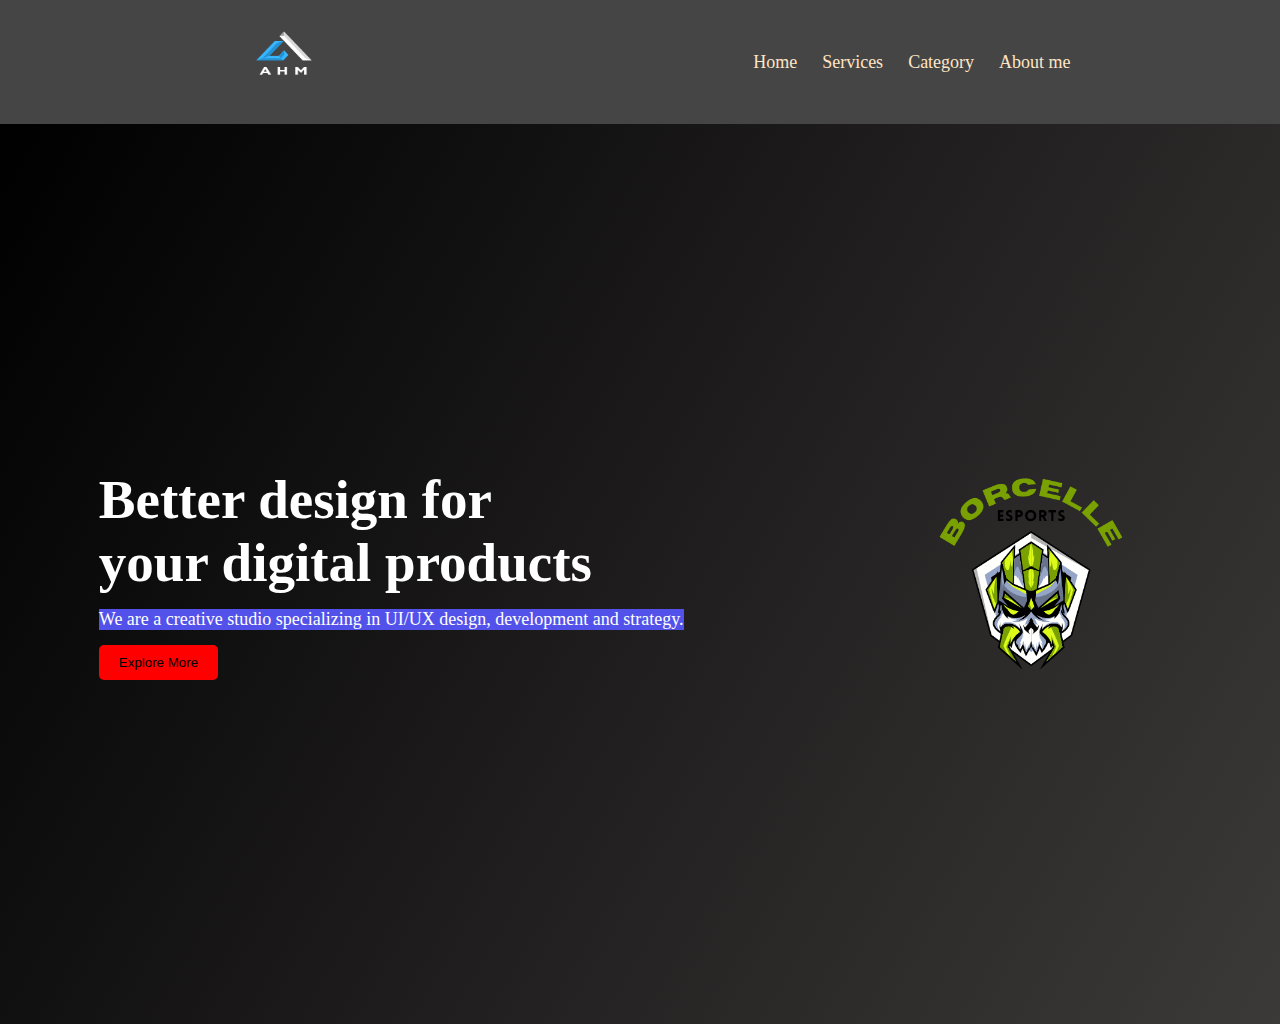
==== index.html @ d0c27a0c "added header and body" ====
<!DOCTYPE html>
<html lang="en">
<head>
    <meta charset="UTF-8">
    <meta name="viewport" content="width=device-width, initial-scale=1.0">
    <link rel="shortcut icon" href="./images/logo.png" type="image/x-icon">
    <link rel="stylesheet" href="./styles/style.css">
    <title>AHM ISRAFIL</title>
</head>
<body>
    <!-- this is a nav bar section -->
    <header>
        <nav>
            <div class="manu-container">
                <div class="logo">
                    <img class="logo-photo" src="./images/logo white.png" alt="logo">
                </div>
                <div class="menus">
                    <li class="item">Home</li>
                    <li class="item">Services</li>
                    <li class="item">Category</li>
                    <li class="item">About me</li>
                </div>
            </div>
        </nav>


    </header>
    <main>
        <section>
            <div class="banner-container">
                <div class="banner-text">
                    <h1 class="title">Better design for <br> your digital products</h1>
                    <p class="description">
                        We are a creative studio specializing in UI/UX design, development and strategy. 
                    </p>
                    <button class="btn">Explore More</button>
                </div>
                <div class="banner-photo">
                    <img class="banner-img" src="./images/banner.png" alt="">
                </div>
            </div>
        </section>


    </main>
    <footer>


    </footer>
</body>
</html>
---- styles/style.css ----
*{
    margin: 0px;
    border: 0px;
    padding: 0px;

}
.manu-container{
    background-color: rgb(69, 69, 69);
    /* height: 120px; */
    /* padding: 20px; */
    color: bisque;
    list-style: none;
    align-items: center;
    display: flex;
    justify-content: space-around;
}
.logo-photo{
    height: 120px;
    width: 200px;


}
.menus{
    display: flex;
    justify-content: space-around;

}
.item{
    margin-right: 15px;
    padding-right: 10px;
    font-size: 18px;
    cursor: pointer;

}
.item:hover{
    color: aqua;

}
.banner-container{
    display: flex;
    align-items: center;
    justify-content: space-around;
    height:100vh;
    /* border: 2px solid gray; */
    background-image: url("/images/background.jpg"),
    linear-gradient(120deg,#000,hsl(0, 3%, 23%))
    
}
.banner-text{
    color: white;
}
.banner-img{
    height: 300px;
}
.title{
    font-size: 55px;
    font-weight: bold;
}
.description{
    margin-top: 15px;
    margin-bottom: 15px;
    font-size: 18px;
    background-color: rgb(82, 82, 234);
}
.btn{
    padding: 10px 20px;
    background-color: red;
    border: none;
    border-radius: 5px;
    cursor: pointer;
}
.btn:hover{
    color: aqua;
}
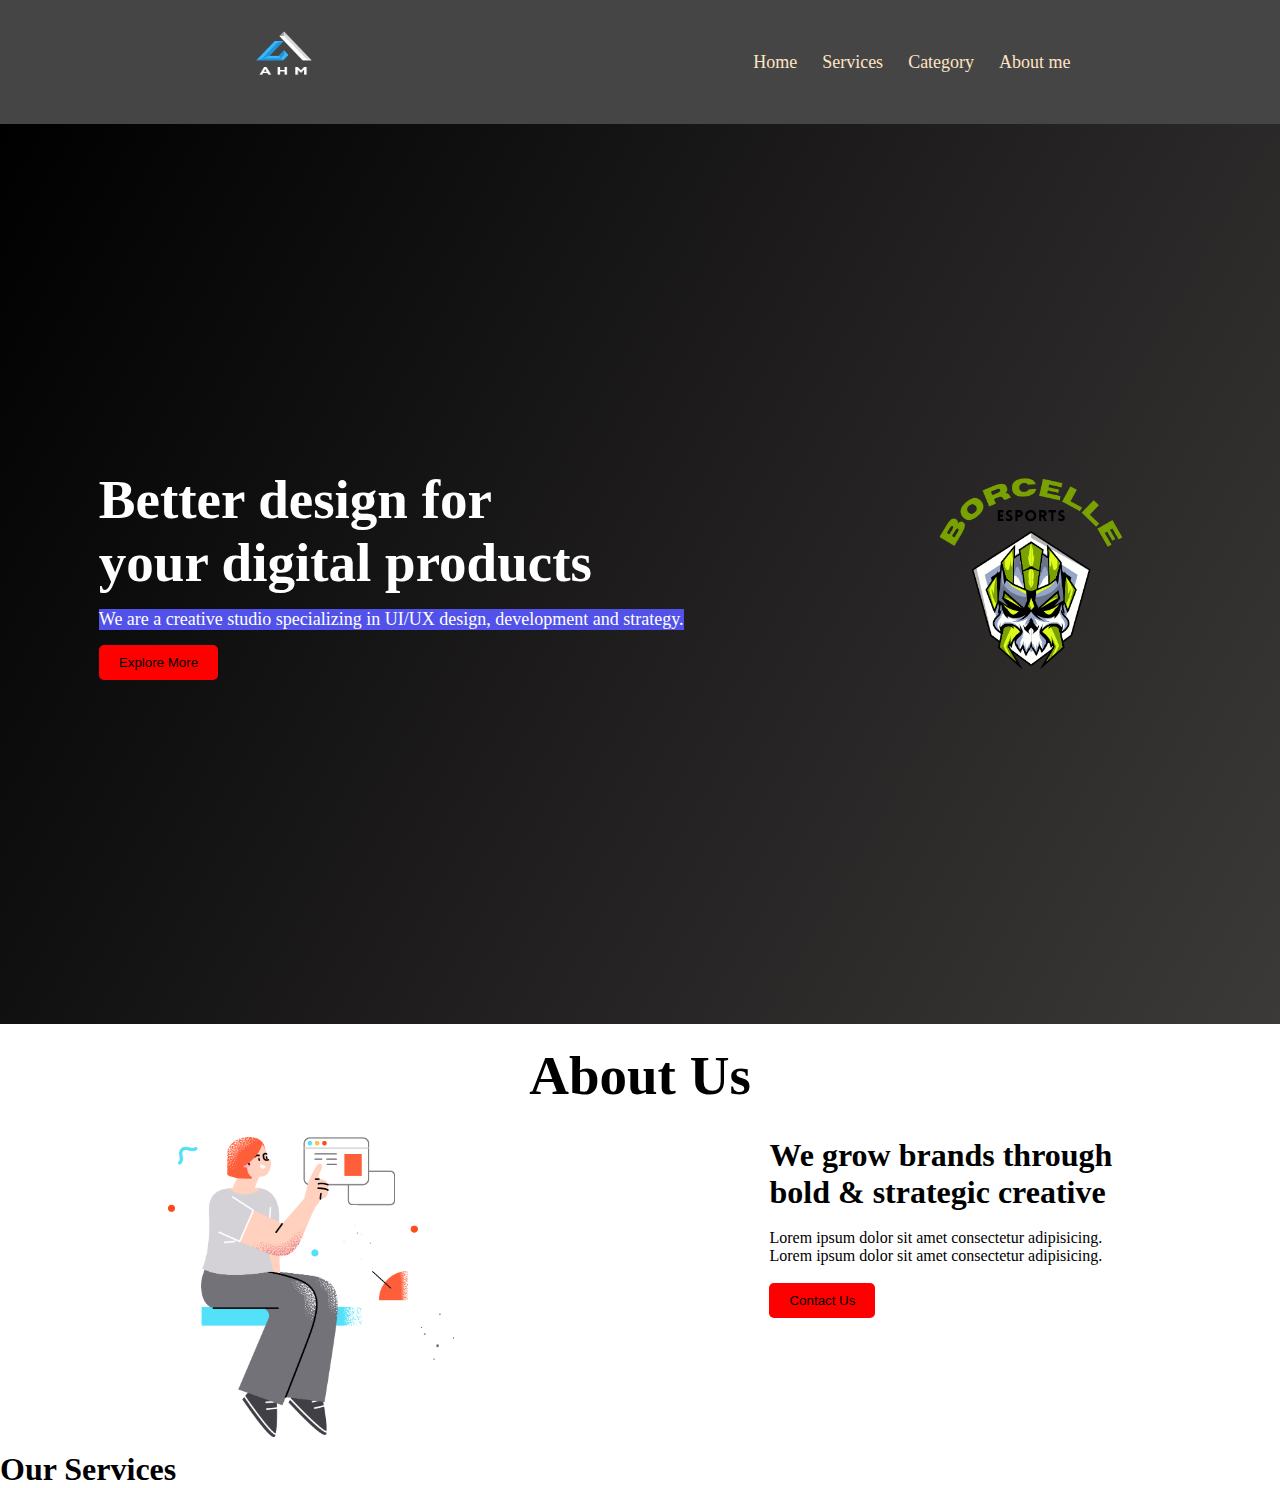
==== commit 926913ce: "about section added" ====
--- a/index.html
+++ b/index.html
@@ -41,7 +41,30 @@
                 </div>
             </div>
         </section>
+        <!-- This is about us section -->
+        <section>
+            <h1 class="title about-title">About Us</h1>
+            <div class="about-container">
+                <div class="about-info">
+                    <h1>We grow brands through <br>bold & strategic creative</h1><br>
+                    <p>
+                        Lorem ipsum dolor sit amet consectetur adipisicing.
+                    </p>
+                    <p>
+                        Lorem ipsum dolor sit amet consectetur adipisicing.
+                    </p><br>
+                    <button class="btn">Contact Us</button>
+                </div>
+                <div class="about-photo">
+                    <img class="banner-img" src="/images/section.png" alt="">
+                </div>
 
+            </div>
+        </section>
+        <!-- Our services section -->
+        <section>
+            <h1>Our Services</h1>
+        </section>
 
     </main>
     <footer>
--- a/styles/style.css
+++ b/styles/style.css
@@ -71,4 +71,14 @@
 }
 .btn:hover{
     color: aqua;
+}
+.about-container{
+    display: flex;
+    flex-direction: row-reverse;
+    justify-content: space-around;
+    padding: 10px;
+}
+.about-title{
+    text-align: center;
+    padding: 20px;
 }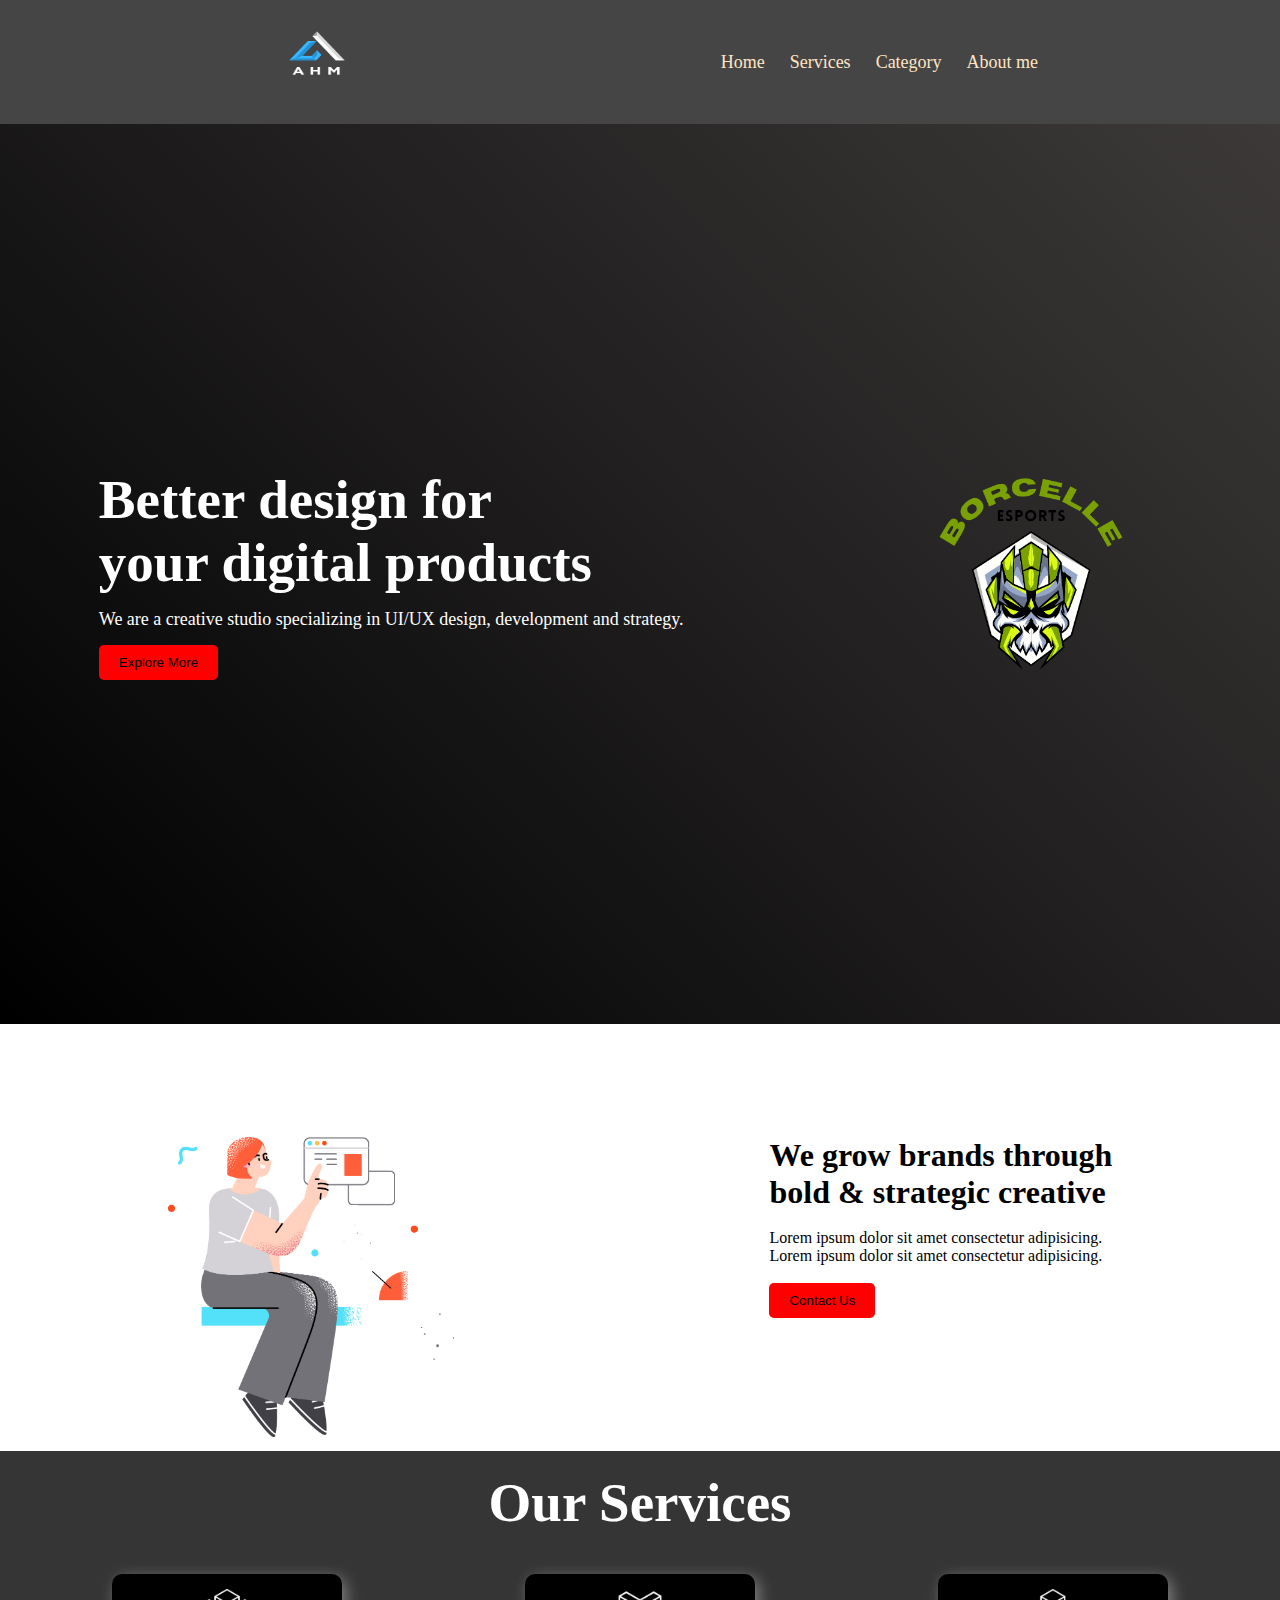
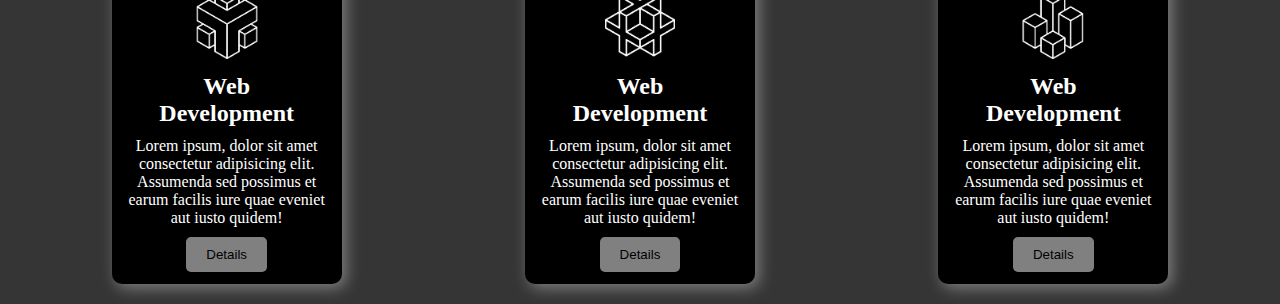
==== commit 98b177a2: "services section added" ====
--- a/index.html
+++ b/index.html
@@ -63,7 +63,37 @@
         </section>
         <!-- Our services section -->
         <section>
-            <h1>Our Services</h1>
+            <h1 class="title about-title service-container">Our Services</h1>
+            <div class="service-container">
+                <div class="box">
+                    <img class="logo" src="/images/0.png" alt="logo">
+                    <h2 class="box-title">Web Development</h2>
+                    <p>Lorem ipsum, dolor sit amet consectetur adipisicing elit. Assumenda sed possimus et earum facilis iure quae eveniet aut iusto quidem!</p>
+                    <button class="btn box-btn">Details</button>
+
+
+                </div>
+            
+            
+                <div class="box">
+                    <img class="logo" src="/images/1.png" alt="logo">
+                    <h2 class="box-title">Web Development</h2>
+                    <p>Lorem ipsum, dolor sit amet consectetur adipisicing elit. Assumenda sed possimus et earum facilis iure quae eveniet aut iusto quidem!</p>
+                    <button class="btn box-btn">Details</button>
+
+
+                </div>
+                
+                    <div class="box">
+                        <img class="logo" src="/images/2.png" alt="logo">
+                        <h2 class="box-title">Web Development</h2>
+                        <p>Lorem ipsum, dolor sit amet consectetur adipisicing elit. Assumenda sed possimus et earum facilis iure quae eveniet aut iusto quidem!</p>
+                        <button class="btn box-btn">Details</button>
+    
+    
+                    </div>
+                
+            </div>
         </section>
 
     </main>
--- a/styles/style.css
+++ b/styles/style.css
@@ -42,8 +42,8 @@
     justify-content: space-around;
     height:100vh;
     /* border: 2px solid gray; */
-    background-image: url("/images/background.jpg"),
-    linear-gradient(120deg,#000,hsl(0, 3%, 23%))
+    background-image: url("/images/.background.jpg"),
+    linear-gradient(45deg,#000,hsl(0, 3%, 23%))
     
 }
 .banner-text{
@@ -60,7 +60,6 @@
     margin-top: 15px;
     margin-bottom: 15px;
     font-size: 18px;
-    background-color: rgb(82, 82, 234);
 }
 .btn{
     padding: 10px 20px;
@@ -81,4 +80,32 @@
 .about-title{
     text-align: center;
     padding: 20px;
+    color: white;
+}
+.service-container{
+    display: flex;
+    justify-content: space-around;
+    padding: 20px;
+    background-color: #353535;
+    
+}
+.box{
+    width: 200px;
+    height: 280px;
+    box-shadow: 4px 4px 15px gray;
+    background-color: black;
+    text-align: center;
+    padding: 15px;
+    color: white;
+    border-radius: 10px;
+}
+.logo{
+    width: 70px;
+}
+.box-btn{
+    background-color: grey;
+    margin-top: 10px;
+}
+.box-title{
+    padding: 10px;
 }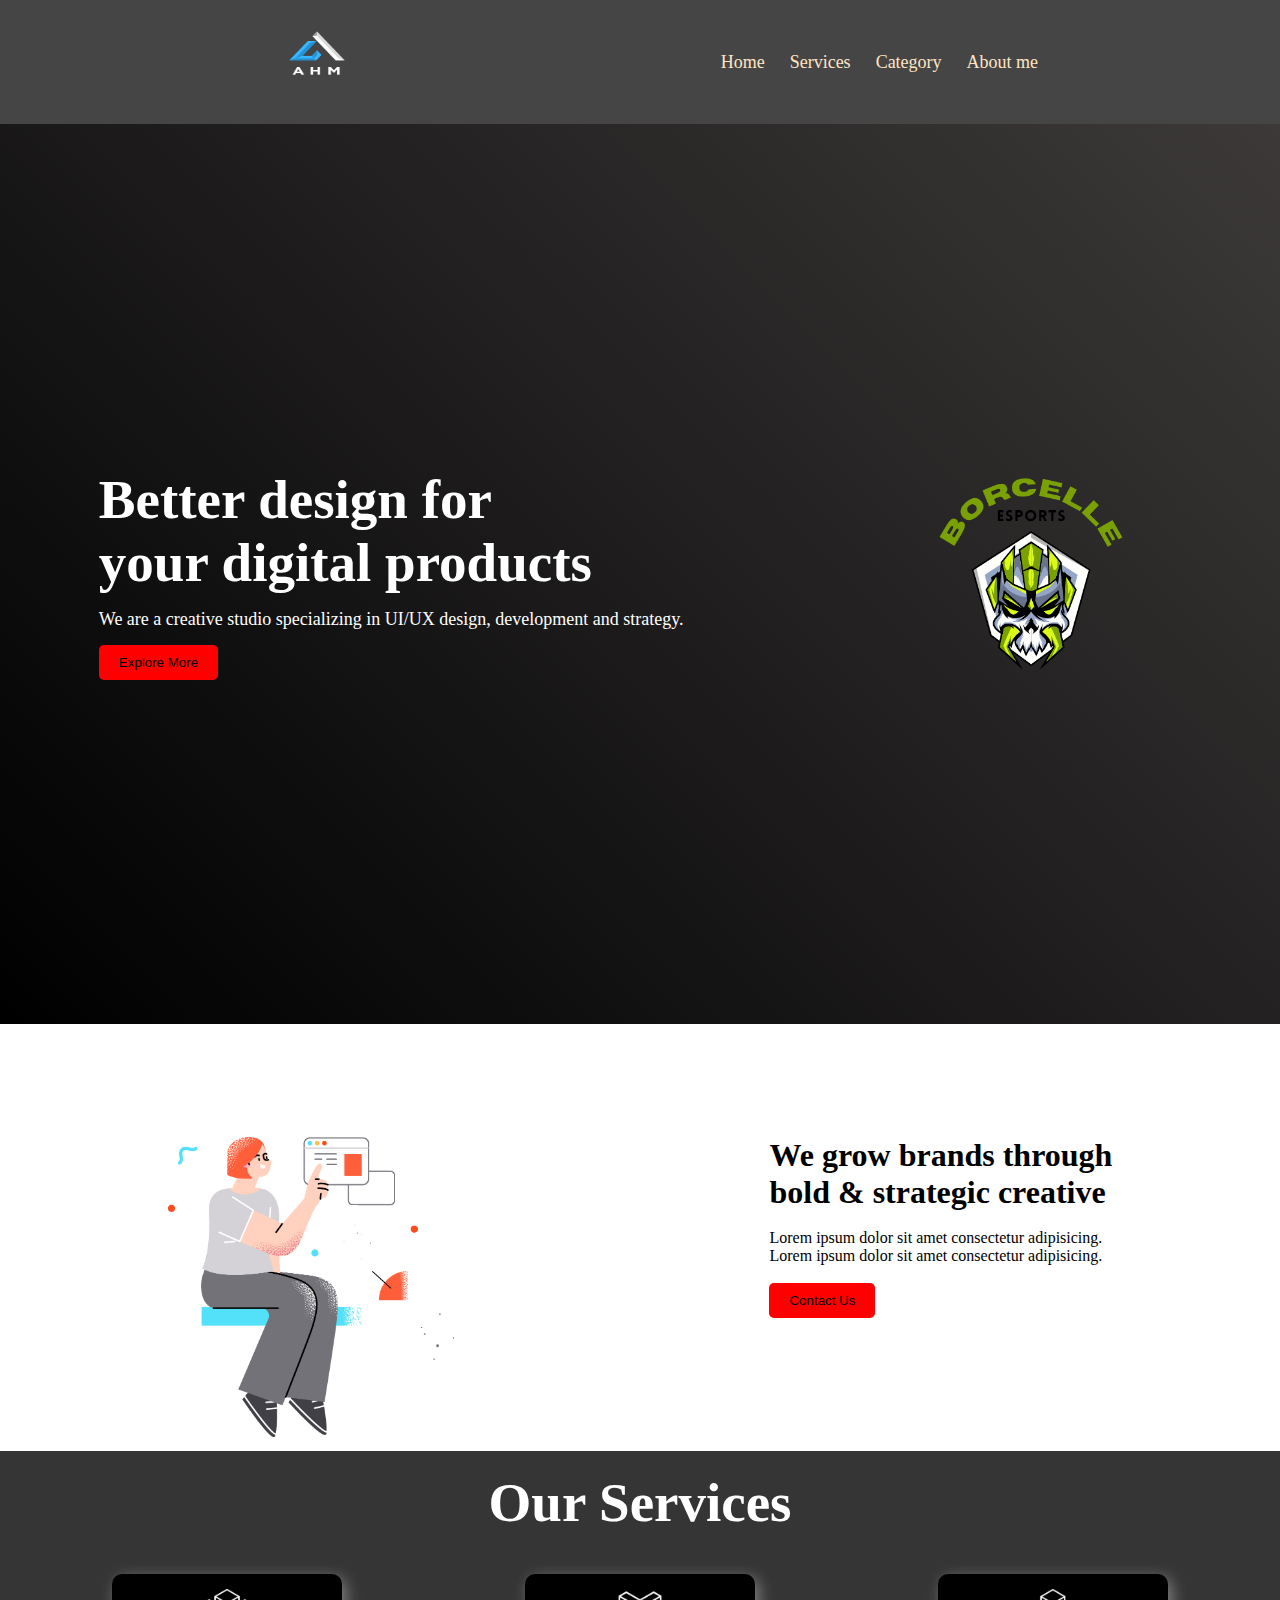
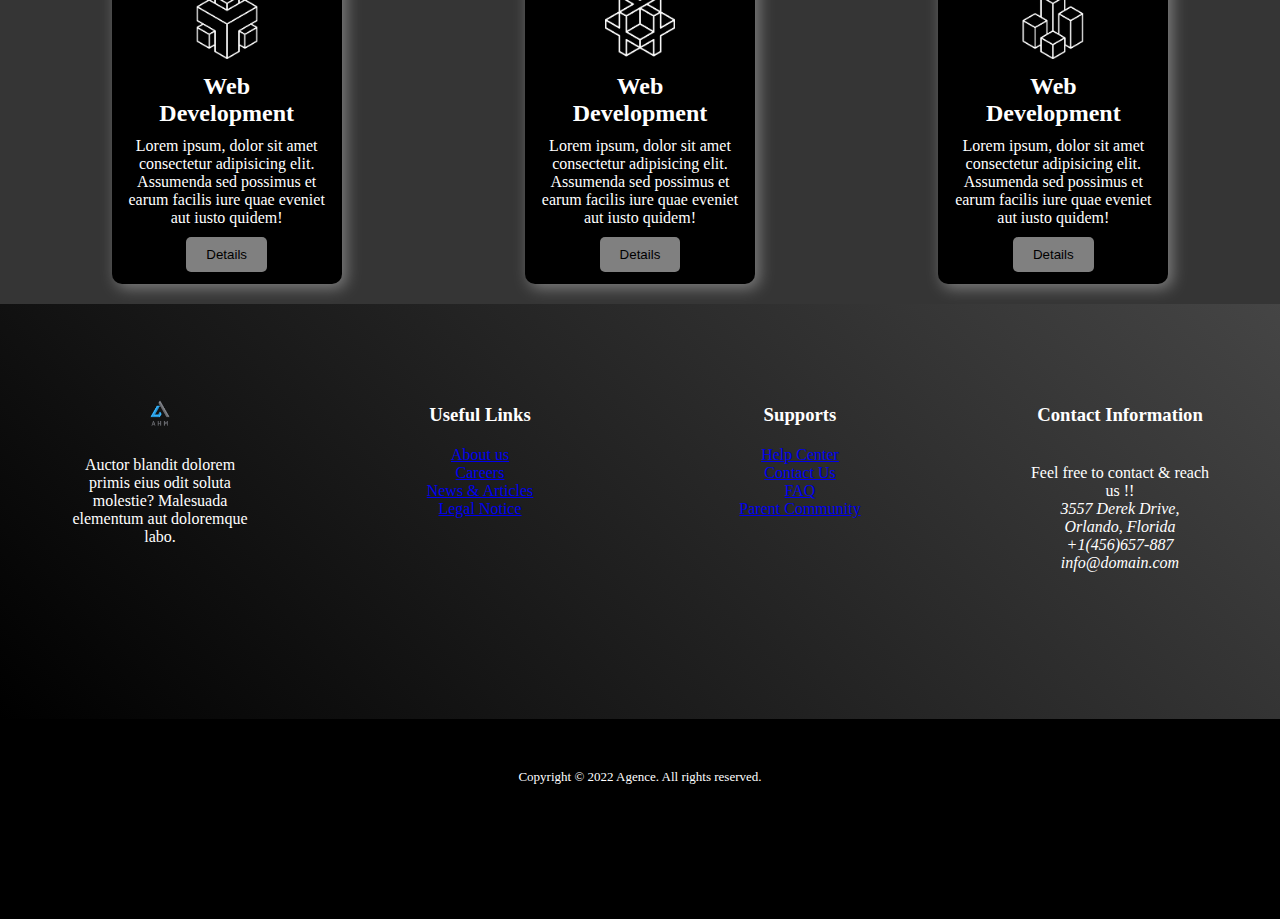
==== commit b9948e62: "final commit" ====
--- a/index.html
+++ b/index.html
@@ -95,11 +95,46 @@
                 
             </div>
         </section>
+        <!-- contact section -->
+        <section>
+            <div class="contact-container">
+                <div class="support">
+                    <img class="logo" src="/images/logo.png" alt="">
+                    <p>
+                        Auctor blandit dolorem primis eius odit soluta molestie? Malesuada elementum aut doloremque labo.
+                    </p>
+                </div>
+                <div class="support detail">
+                    <h3 class="head">Useful Links</h3>
+                    <a href="#">About us</a><br>
+                    <a href="#">Careers</a><br>
+                    <a href="#">News & Articles</a><br>
+                    <a href="#">Legal Notice</a>
+                </div>
+                <div class="support detail">
+                    <h3 class="head">Supports</h3>
+                    <a href="#">Help Center</a><br>
+                    <a href="#">Contact Us</a><br>
+                    <a href="#">FAQ</a><br>
+                    <a href="#">Parent Community</a><br>
+                </div>
+                <div class="support detail">
+                    <h3 class="head">Contact Information</h3><br>
+                    <p>Feel free to contact & reach us !!</p>
+                    <address>
+                        3557 Derek Drive, Orlando, Florida
+                        +1(456)657-887
+                        info@domain.com
+                    </address>
+                </div>
+            </div>
+        </section>
 
     </main>
-    <footer>
-
-
+    
+    <footer class="footer">
+        <!-- <hr /> -->
+        <p>Copyright © 2022 Agence. All rights reserved.</p>
     </footer>
 </body>
 </html>--- a/styles/style.css
+++ b/styles/style.css
@@ -108,4 +108,36 @@
 }
 .box-title{
     padding: 10px;
+}
+
+.contact-container{
+    display: flex;
+    justify-content: space-around;
+    align-items: center;
+    background-image: none, linear-gradient(45deg, #000, hsl(0, 0%, 27%));
+    color: white;
+    padding-top: 40px;
+    
+}
+.support{
+    width: 180px;
+    height: 300px;
+    text-align: center;
+    padding: 15px;
+
+}
+.detail{
+    padding-top: 60px;
+    
+}
+.head{
+    padding-bottom: 20px;
+}
+.footer{
+    text-align: center;
+    background-color:#000 ;
+    color: white;
+    height: 150px;
+    font-size: small;
+    padding-top: 50px;
 }